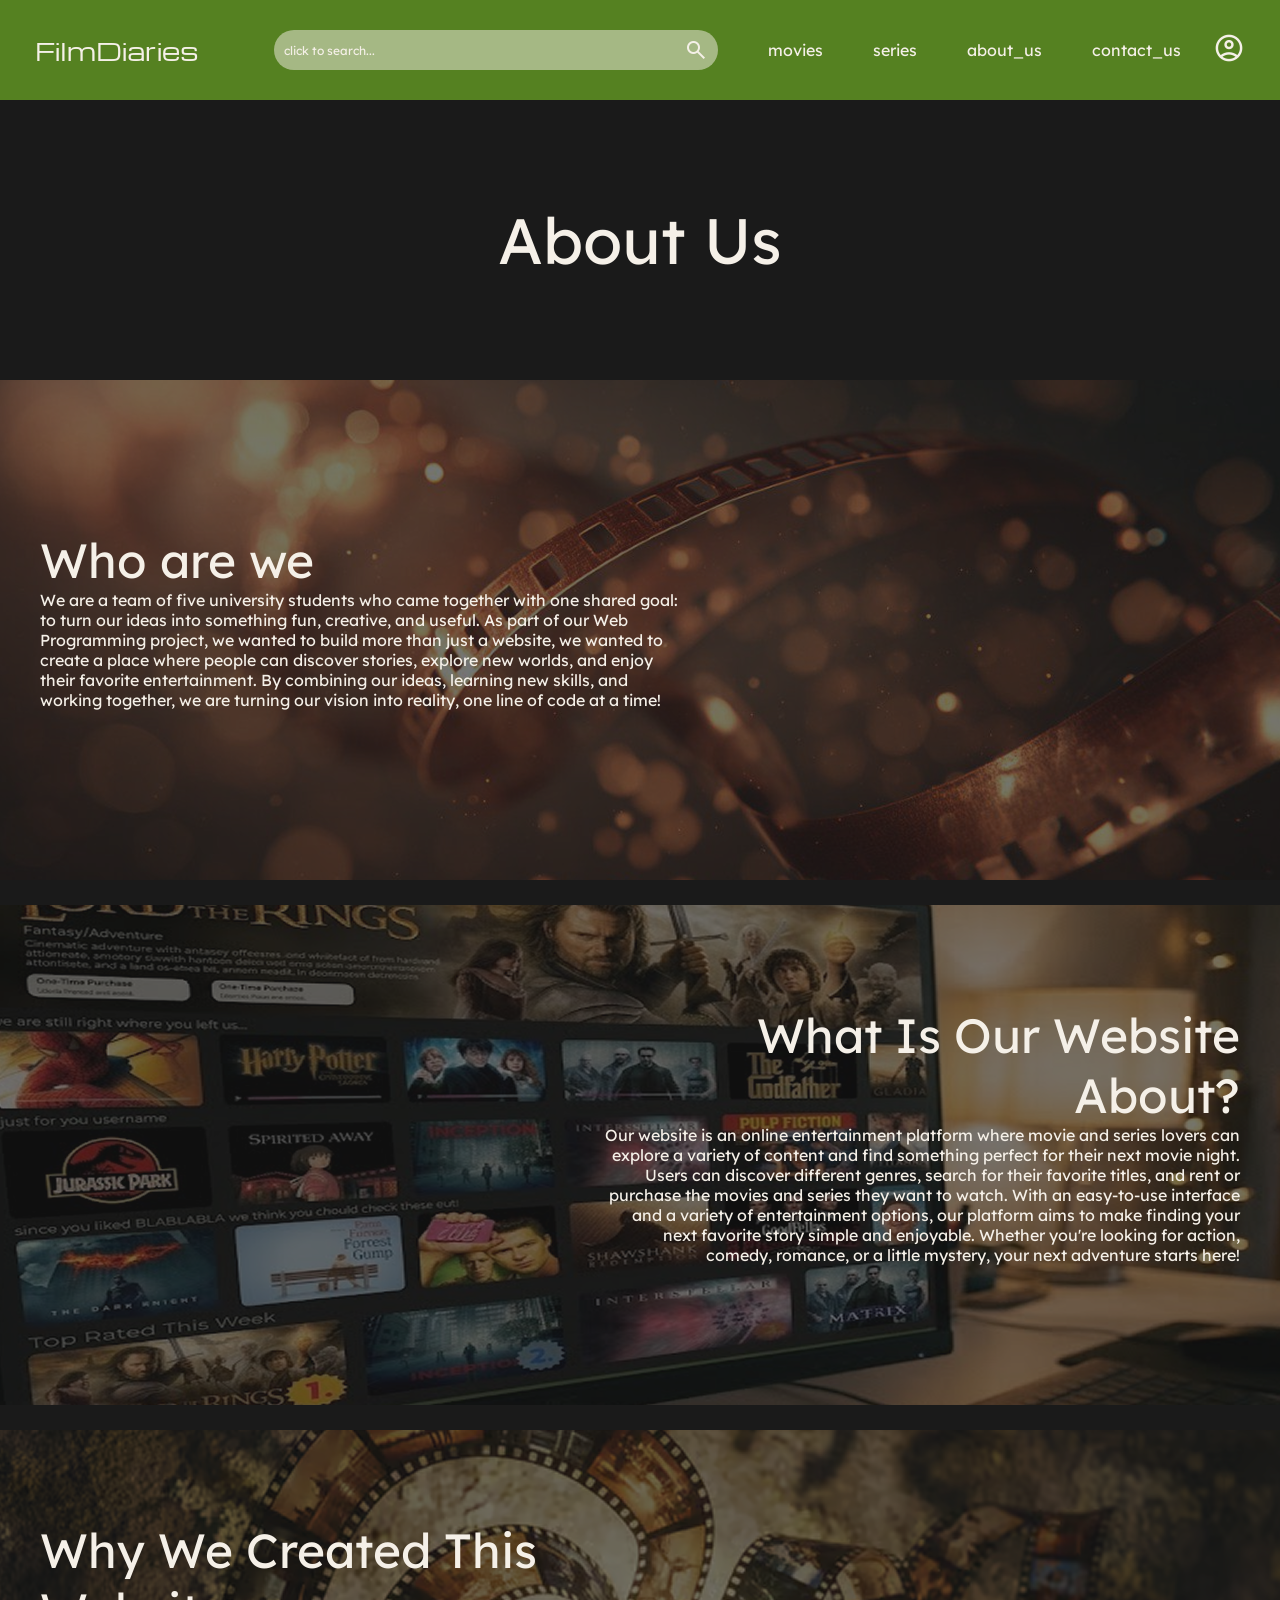
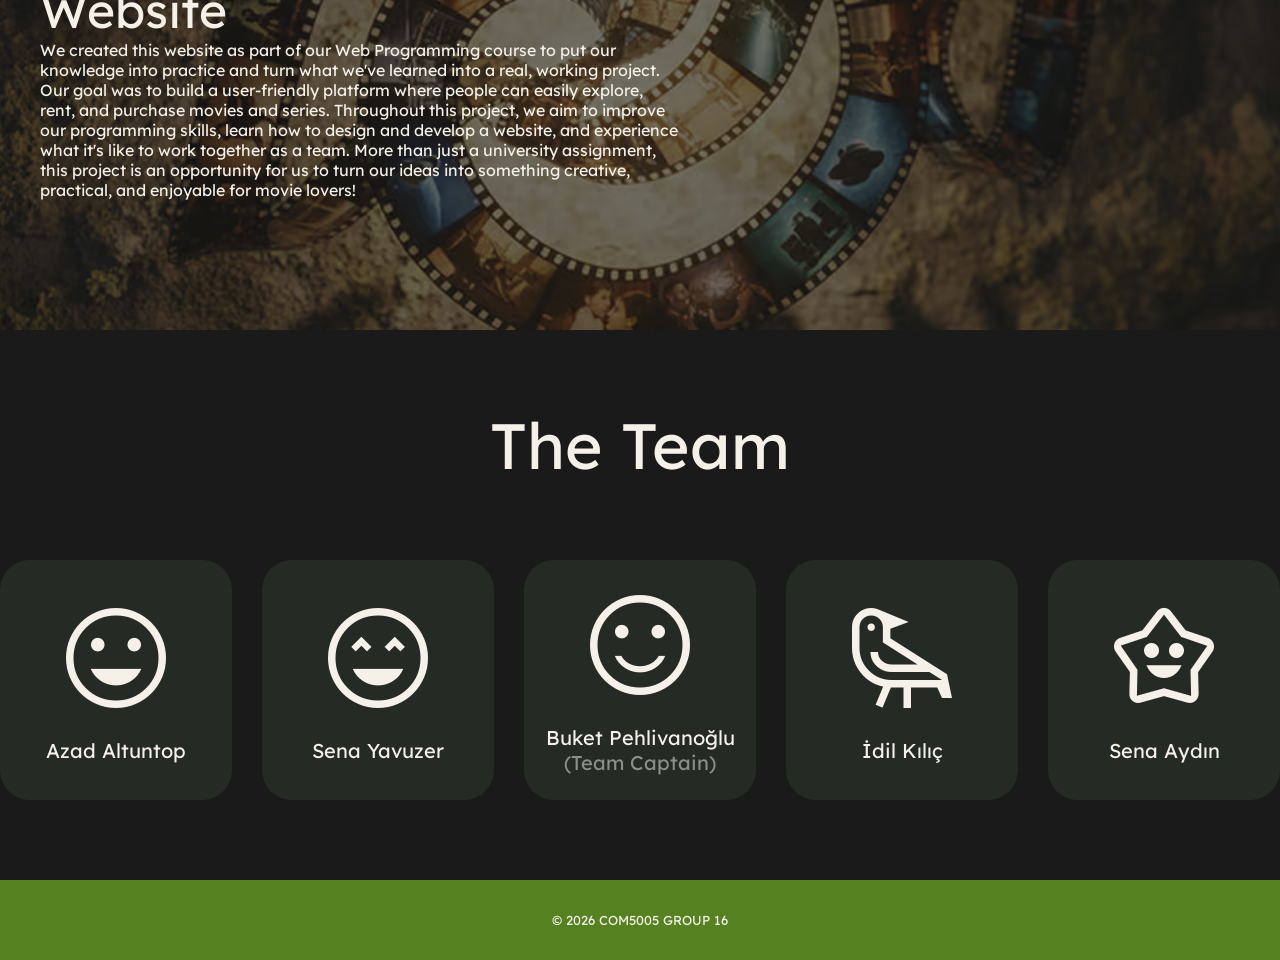
==== about_us.html @ c73cfac7 "the team :idil icon raven yapıldı" ====
<!DOCTYPE html>
<html lang="en">
<head>
    <meta charset="UTF-8">
    <meta name="viewport" content="width=device-width, initial-scale=1.0">
    <title>FilmDiaries</title>
    <link rel="stylesheet" href="https://fonts.googleapis.com/css2?family=Anton&family=Antonio:wght@100..700&family=Instrument+Sans:ital,wght@0,400..700;1,400..700&family=Michroma&display=swap">
    <link rel="stylesheet" href="https://fonts.googleapis.com/css2?family=Anton&family=Antonio:wght@100..700&family=Instrument+Sans:ital,wght@0,400..700;1,400..700&display=swap">
    <link rel="stylesheet" href="https://fonts.googleapis.com/css2?family=Anton&family=Instrument+Sans:ital,wght@0,400..700;1,400..700&display=swap">
    <link rel="stylesheet" href="https://fonts.googleapis.com/css2?family=Lexend:wght@300;400;600;700&display=swap">
    <link rel="stylesheet" href="https://fonts.googleapis.com/css2?family=Material+Symbols+Outlined:opsz,wght,FILL,GRAD@20..48,100..700,0..1,-50..200" />
    <link href="css/style.css" rel="stylesheet" />
    <link href="css/style_about_us.css" rel="stylesheet" />
</head>
<body>
    <!-- nav bar ----------------------------------------------------------------------------------------- -->
    <nav>
        <div class="nav-left">
        <a href="index.html" class="logo">FilmDiaries</a>
        <form>
            <div class="search">
                <input class="search-input" type="search" placeholder="click to search...">
                <span class="search-icon material-symbols-outlined">search</span>
            </div>
        </form>
        </div>
        <div class="nav-right">
        <div class="nav-links">
            <a href="movies.html" class="link-text">movies</a>
            <a href="series.html" class="link-text">series</a>
            <a href="about_us.html" class="link-text">about_us</a>
            <a href="contact_us.html" class="link-text">contact_us</a>
            
        </div>
        <div class="profile">
            <span class="profile-icon material-symbols-outlined">account_circle</span>
        </div>
        </div>
    </nav>
    <!-- about us ----------------------------------------------------------------------------------------- -->
    <section class="about-us">
        <h1 class="anabaslik">About Us</h1>
        <div class="sections">
            <div class="section1">
            <div class="left-side">
                <h1>Who are we</h1>
                <p>We are a team of five university students who came together with one shared goal: 
                to turn our ideas into something fun, creative, and useful. As part of our Web Programming project, 
                we wanted to build more than just a website, we wanted to create a place where people can 
                discover stories, explore new worlds, and enjoy their favorite entertainment. By combining our ideas, 
                learning new skills, and working together, we are turning our vision into reality, one line of code 
                at a time!</p>
            </div>
            </div>
        </div>
        <div class="sections">
            <div class="section2">
            <div class="right-side">
                <h1>What Is Our Website About?</h1>
                <p>Our website is an online entertainment platform where movie and series lovers can explore 
                    a variety of content and find something perfect for their next movie night. Users can 
                    discover different genres, search for their favorite titles, and rent or purchase the 
                    movies and series they want to watch. With an easy-to-use interface and a variety of 
                    entertainment options, our platform aims to make finding your next favorite story simple 
                    and enjoyable. Whether you're looking for action, comedy, romance, or a little mystery, 
                    your next adventure starts here!</p>
            </div>
            </div>
        </div>
        <div class="sections">
            <div class="section3">
            <div class="left-side">
                <h1>Why We Created This Website</h1>
                <p>We created this website as part of our Web Programming course to put our knowledge 
                    into practice and turn what we've learned into a real, working project. Our goal 
                    was to build a user-friendly platform where people can easily explore, rent, and 
                    purchase movies and series. Throughout this project, we aim to improve our programming 
                    skills, learn how to design and develop a website, and experience what it's like to work 
                    together as a team. More than just a university assignment, this project is an 
                    opportunity for us to turn our ideas into something creative, practical, and enjoyable 
                    for movie lovers!</p>
            </div>
            </div>
        </div>
    </section>
    <!-- the team ----------------------------------------------------------------------------------------- -->
    <section class="the-team">
        <h1>The Team</h1>
        <div class="team-cards">
            
            <div class="character">
                <span class="pp material-symbols-outlined">mood</span>
                <p class="name">Azad Altuntop</p>
            </div>
            <div class="character">
                <span class="pp material-symbols-outlined">sentiment_very_satisfied</span>
                <p class="name">Sena Yavuzer</p>
            </div>
            <div class="character">
                <span class="pp material-symbols-outlined">sentiment_satisfied</span>
                <p class="name">Buket Pehlivanoğlu</p>
                <p class="role">(Team Captain)</p>
            </div>
            <div class="character">
                <span class="pp material-symbols-outlined">raven</span>
                <p class="name">İdil Kılıç</p>
            </div>
            <div class="character">
                <a href="https://sena-ayddin.github.io/Portfolio/index.html#projects" class="pp material-symbols-outlined">family_star</a>
                <p class="name">Sena Aydın</p>
            </div>
        </div>
    </section>
</body>
<footer>
    <p>© 2026 COM5005 GROUP 16</p>
</footer>
</html>
---- css/style.css ----
* {
    margin: 0;
    padding: 0;
    box-sizing: border-box;
}
/* sayfanın genel stili */
body {
    font-family: "Lexend", sans-serif;
    color: #F5F0E8;
    background-color: #1A1A1A;
    width: 100%;
    overflow-x: hidden;
}

/* nav bar ------------------------------------------------------------------------------ */

nav {
    display: flex;
    justify-content: space-between;
    align-items: center;
    background-color: #558121;
    position: sticky; /* sayfa kaydırılınca nav üstte kalmaya devam etsin */
    top: 0;
    z-index: 100; /* diğer elemanların üstünde dursun diye en üst katman */
    height: 100px;
    padding: 25px;
    box-sizing: border-box;
    width: 100%;
    border: none;
}
.nav-left {
    display: flex;
    align-items: center;
    gap: 65px; 
}
.nav-right {
    align-items: center;
    gap: 35px;
    display: flex;
}

nav .logo {
    font-family: "Michroma", sans-serif;
    color: #F5F0E8;
    font-size: 24px;
    white-space: nowrap;
    padding: 10px;
    text-decoration: none;
}
nav .logo:hover{
    color: #812154;
}
nav .search{
    width:max-content;
    display: flex;
    padding: 10px;
    border-radius: 28px;
    background-color: rgba(245, 240, 232,0.5);
    height: 40px;
    align-items: center;
    box-sizing: border-box;
}

nav .search-input{
    font-size: 12px;
    font-family:'Lexend', sans-serif;
    border:none;
    background: transparent;
    width: 400px;
}

nav .search-input::placeholder,
nav .search-icon{
    color: #F5F0E8;
}

/*nav linkleri */

.nav-links{
    display: flex;
    margin-right: 30px;
    width: 400px;
    margin: auto;   
    gap: 50px;
}

nav .link {
    font: size 20px;
    font-family:'Lexend', sans-serif;
    border:none;
    background: transparent;
    width: 400px;
    display: flex;
    margin: auto;
}

nav .link-text {
    text-decoration: none;
    color: #F5F0E8;
    font: size 20px;
    font-family:'Lexend', sans-serif;
    border:none;
    background: transparent;
    width: 400px;
    display: flex;
    gap: 32px;
    margin: auto;
}

nav .link-text:hover {
    color: #812154;
}
nav .profile{
    border:none;
    background: transparent;
    padding: 10px;
    margin: auto;
}
nav .profile-icon.material-symbols-outlined{
    border:none;
    background: transparent;
    font-size: 32px;
    margin: auto;
}
nav .profile:hover{
    color: #812154;
}

/* reklam ------------------------------------------------------------------------------ */

.reklam{
    background-image: url('../images/reklam.jpg');
    background-size: cover;
    background-position: center;
    background-repeat: no-repeat;
    height: 500px;
    display: flex;
    flex-direction: column;  
    justify-content: center;
}
.reklam-movie h1{
    font-size: 80px;
    font-family: "Anton",sans-serif;
    text-align: center;
    font-weight: normal;
    line-height: 80px;
    margin-top: 5px;
}
.reklam-movie h6{
    font-family: "Antonio",sans-serif;
    font-size: 20px;
    text-align: center;
    font-weight: normal;
    margin-top: 40px;

}
.movie-info p{
    font-family: "Antonio",sans-serif;
    font-size: 20px;
}
.reklam-movie{
    mix-blend-mode: difference;
    color: #ffffff;
    width: 500px;
    margin-left: 90px;
}
.movie-info{
    display: flex;
    justify-content: space-between;
    font-family: "Anton", sans-serif;
}
.reklam-purchase-options{
    margin-top: 25px;
    display: flex;
    gap: 20px   ;
    justify-content: left;
    margin-left: 90px;
}
.reklam-one-time{
    background-color: #D9D9D9;
    border-radius: 20px;
    height:80px ; 
    width:232px ; 
    display: flex;
    flex-direction: column;
    text-align: left;
    justify-content: space-evenly;  
}
.reklam-join{
    background-color: #D9D9D9;
    border-radius: 20px;
    height:80px ; 
    width:232px ; 
    display: flex;
    flex-direction: column;
    text-align: left;
    justify-content: space-evenly;  
}
.reklam-purchase-options h6{
    font-family: "Lexend",sans-serif;
    font-size: 15px;
    color: #1A1A1A;
    margin-left: 10px;

}
.reklam-purchase-options h7{
    font-family: "Lexend",sans-serif;
    font-size: 12px;
    color: #1A1A1A;
    margin-left: 10px;

}
.reklam-purchase-options p{
    font-family: "Lexend",sans-serif;
    font-size: 10px;
    color: #1A1A1A;
    opacity: 50%;
    margin-left: 10px;

}




/* main ------------------------------------------------------------------------------ */

main{
    height: 1520px;
}
main p{
    font-size: 20px;
    font-weight: lighter;
    margin-top: 50px;
    margin-left: 40px;
    margin-right: 40px;


}
.wrapper{
    margin-left: 40px;
    margin-right: 40px;
    display: flex;
    overflow-x: auto;
    margin-top: 17px;
    gap: 33px;
}
.wrapper::-webkit-scrollbar{
    width: 0px;
    height: 0px;
}
.wrapper-item{
    line-height: 0px;
    width: auto !important;
}
.item1-img{
    width: 280px;
    height: 220px;
    object-fit: cover;
    border-radius: 15px;
}
.item2-img{
    width: 220px;
    height: 280px;
    object-fit: cover;
    border-radius: 15px;

}
main h6{
    font-size: 30px;
    font-weight: lighter;
    margin-top: 50px;
    margin-left: 40px;
    margin-right: 40px;

}
.item3-img{
    width: 400px;
    height: 314px;
    object-fit: cover;
    border-radius: 15px;

}
/* footer ------------------------------------------------------------------------------ */

footer{
    background-color: #558121;
    height: 80px;
    display: flex;
    flex-direction: column;
    justify-content: center;
}
footer p{
    text-align: center;
    font-size: 13px;
}
---- css/style_about_us.css ----
/* about us ------------------------------------------------------------------------------ */

h1.anabaslik{
    text-align: center;
    font-size: 64px;
    font-weight: normal;
    height: 280px;
    padding-top: 100px;
}
.sections{
    width: 100%;
    color: inherit;
    height: 500px;
    margin-bottom: 25px;
}
.section1{
    background-image: url('../images/bg1.png');
    background-size: cover;
    background-position: center;
    background-repeat: no-repeat;
    height: 500px;
    display: flex;
    flex-direction: column;  
    justify-content: center;
    padding-bottom: 20px;
}
.section2{
    background-image: url('../images/bg2.png');
    background-size: cover;
    background-position: center;
    background-repeat: no-repeat;
    height: 500px;
    display: flex;
    flex-direction: column;  
    justify-content: center;
    padding-bottom: 40px;
}
.section3{
    background-image: url('../images/bg3.png');
    background-size: cover;
    background-position: center;
    background-repeat: no-repeat;
    height: 500px;
    display: flex;
    flex-direction: column;  
    justify-content: center;
    padding-bottom: 40px;
}
.left-side{
    width: 50%;
    text-align: left;
    margin-right: auto;
    margin-left: 40px;
}
.left-side h1{
    font-weight: normal;
    text-align: left;
    font-size: 48px;
}
.right-side{
    width: 50%;
    text-align: right;
    margin-left: auto;
    margin-right: 40px;

}
.right-side h1{
    font-weight: normal;
    text-align: right;
    font-size: 48px;

}
/* the team ------------------------------------------------------------------------------ */
.the-team h1{
    text-align: center;
    font-size: 64px;
    font-weight: normal;
    margin-top: 75px;
    margin-bottom: 75px;
}
.team-cards{
    display: flex;
    gap: 30px;
    align-items: center;
    justify-content: center;
    margin-bottom: 80px;
}
.character{
    height: 240px;
    width: 240px;
    border-radius: 30px;
    background-color: #252B24;
    display: flex;
    flex-direction: column;
    justify-content: center;
    align-items: center;
}
.pp.material-symbols-outlined{
    font-size: 120px;
    text-decoration: none;
    color: #F5F0E8;
}
.pp.material-symbols-outlined:hover{
    color: #812154;
}
.name{
    font-size: 20px;
    margin-top: 20px;
}
.role{
    font-size: 20px;
    margin-top: 0px;
    opacity: 50%;
}
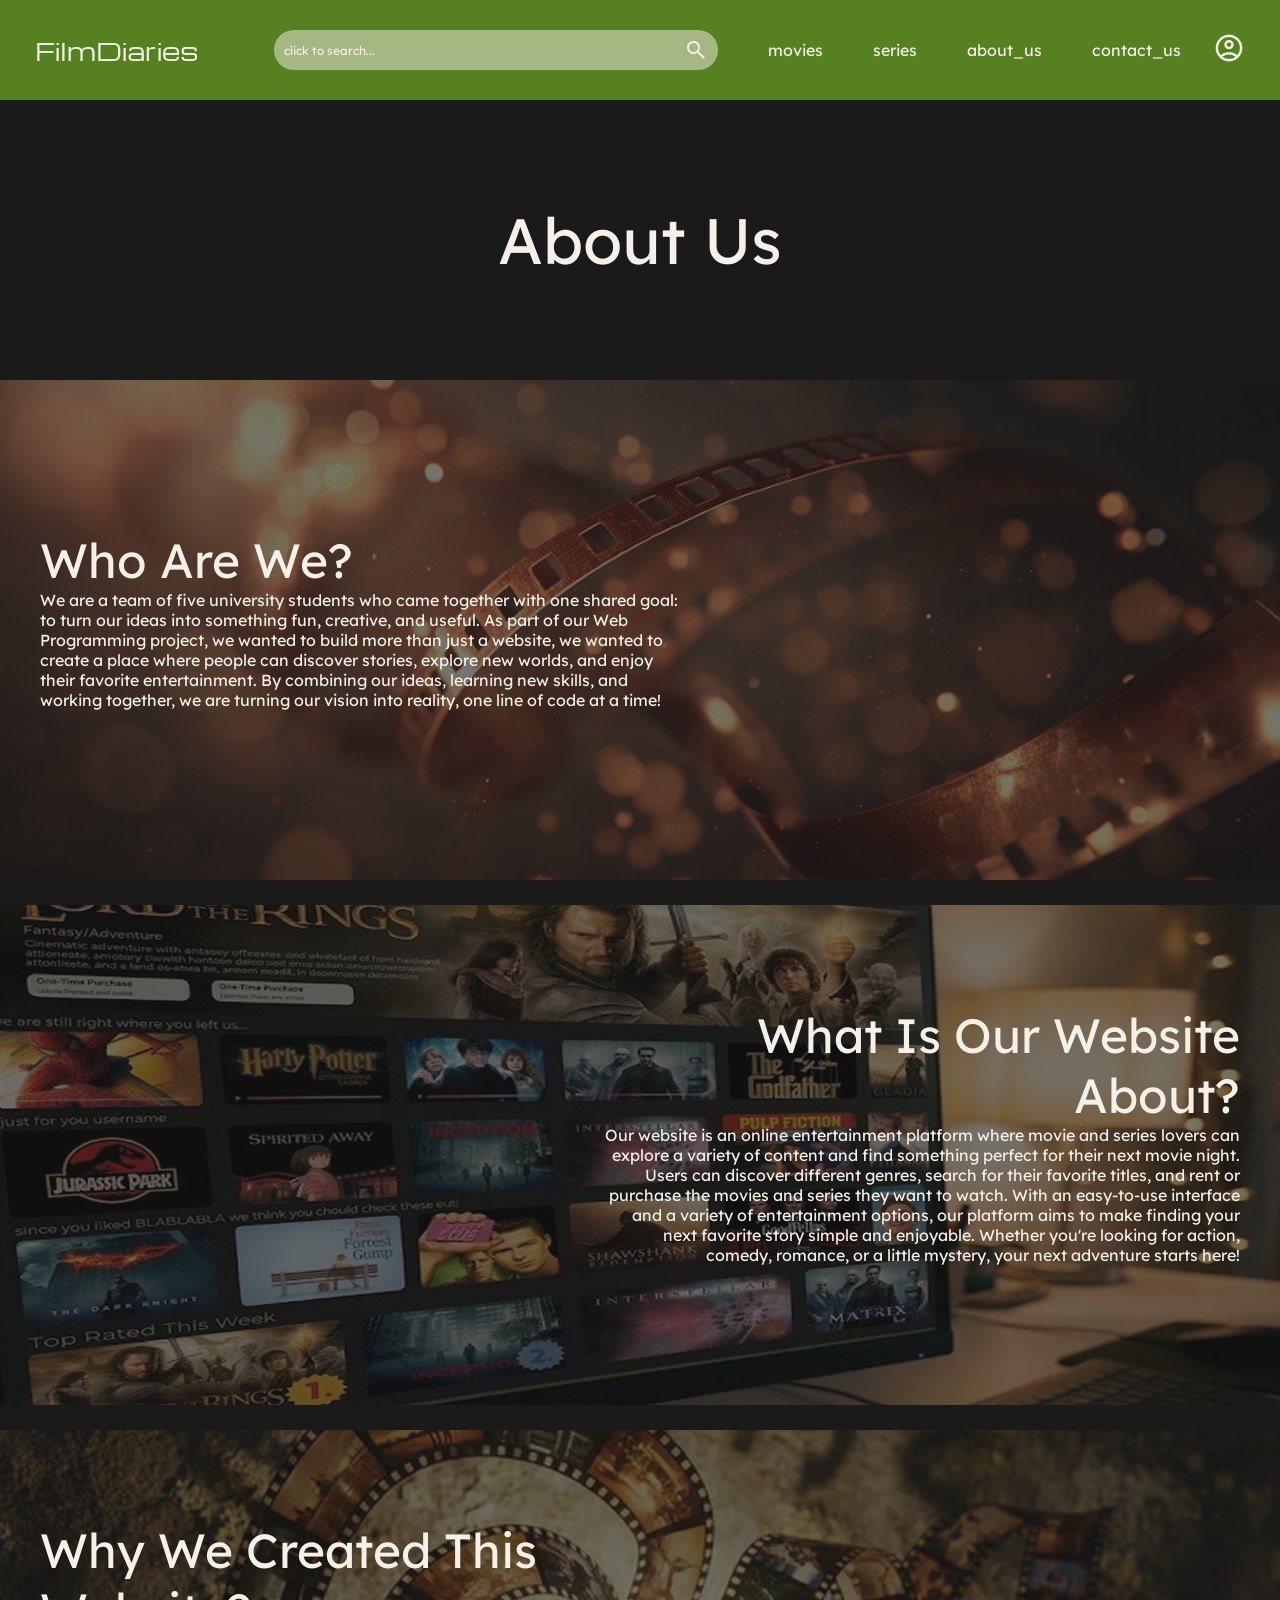
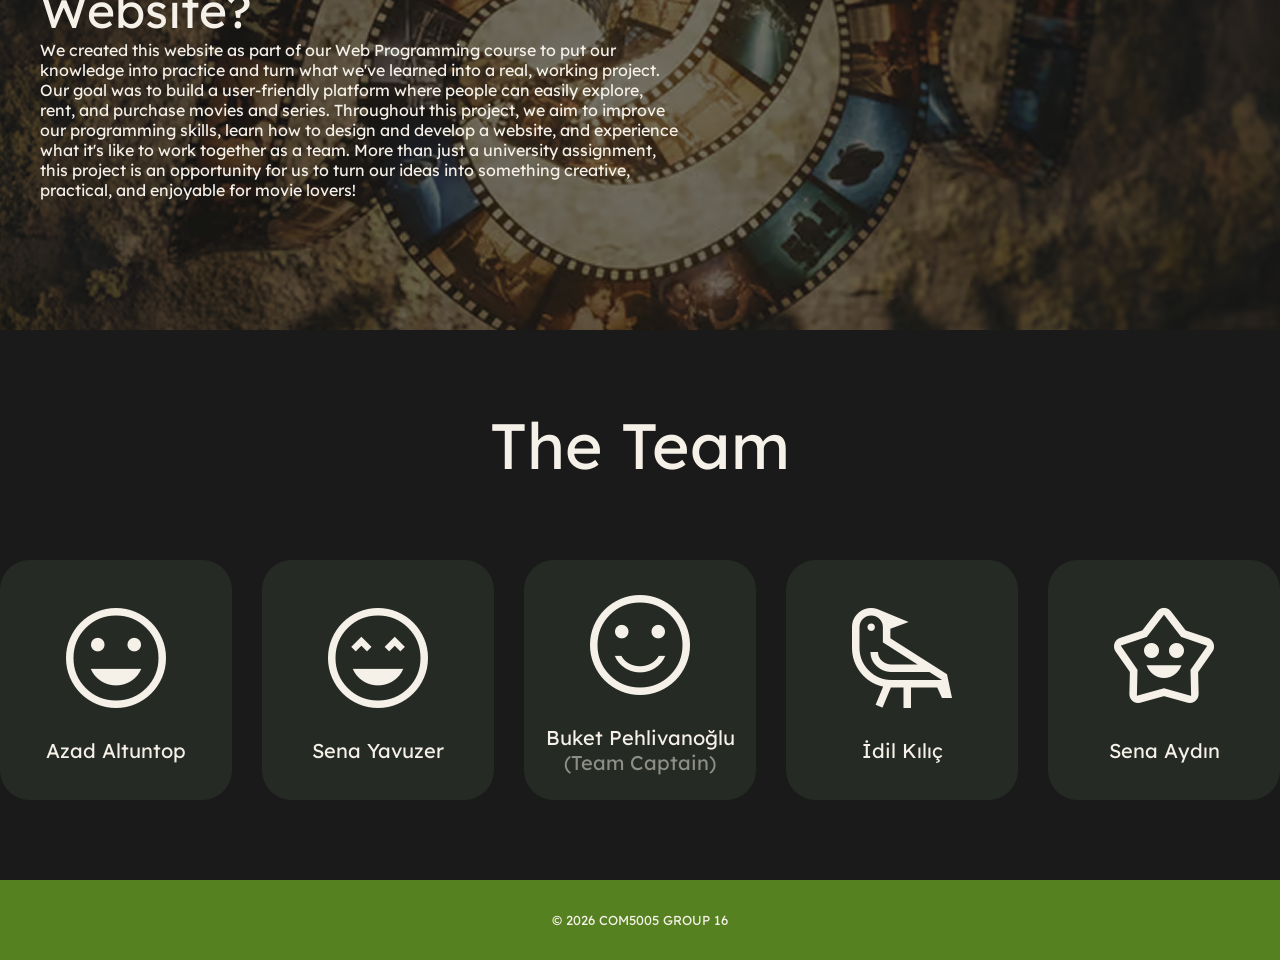
==== commit 3c5b964a: "Merge branch 'main' of https://github.com/sena-ayddin/FilmDiaries" ====
--- a/about_us.html
+++ b/about_us.html
@@ -43,7 +43,7 @@
         <div class="sections">
             <div class="section1">
             <div class="left-side">
-                <h1>Who are we</h1>
+                <h1>Who Are We?</h1>
                 <p>We are a team of five university students who came together with one shared goal: 
                 to turn our ideas into something fun, creative, and useful. As part of our Web Programming project, 
                 we wanted to build more than just a website, we wanted to create a place where people can 
@@ -70,7 +70,7 @@
         <div class="sections">
             <div class="section3">
             <div class="left-side">
-                <h1>Why We Created This Website</h1>
+                <h1>Why We Created This Website?</h1>
                 <p>We created this website as part of our Web Programming course to put our knowledge 
                     into practice and turn what we've learned into a real, working project. Our goal 
                     was to build a user-friendly platform where people can easily explore, rent, and 
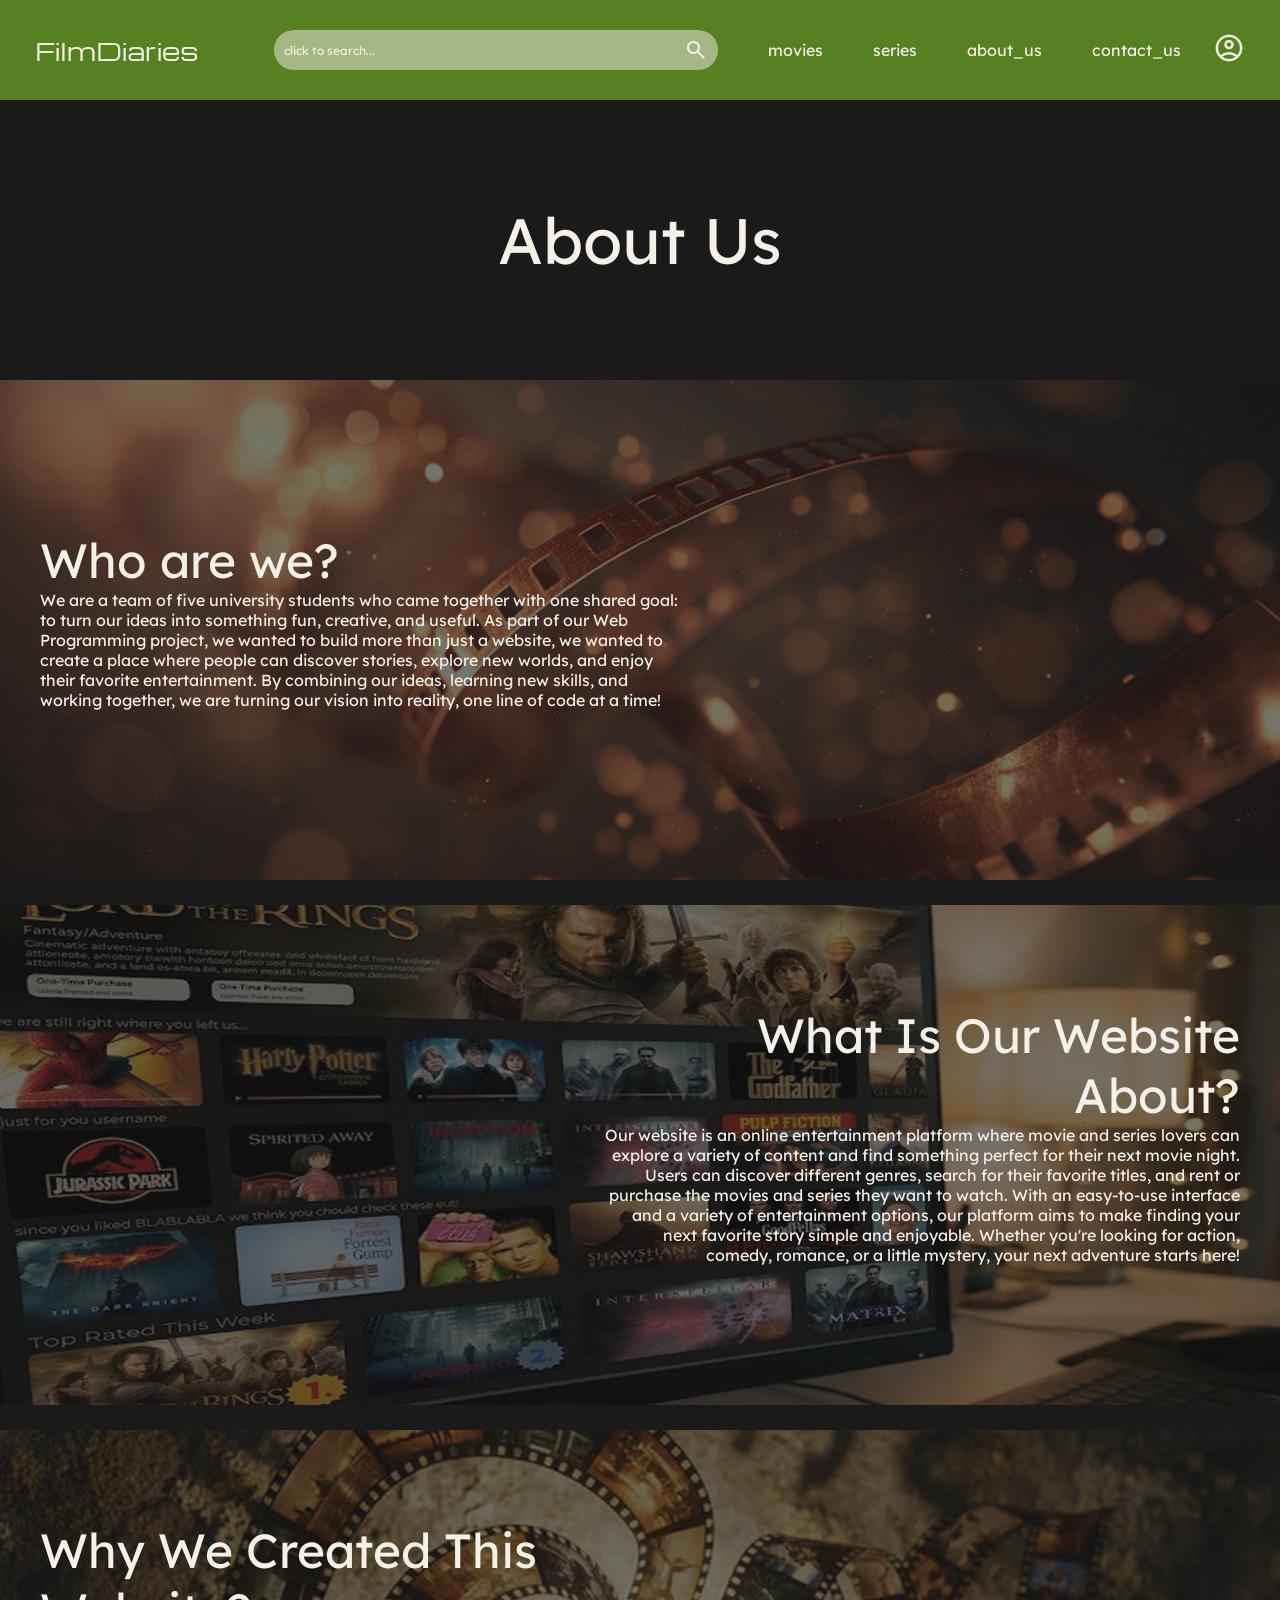
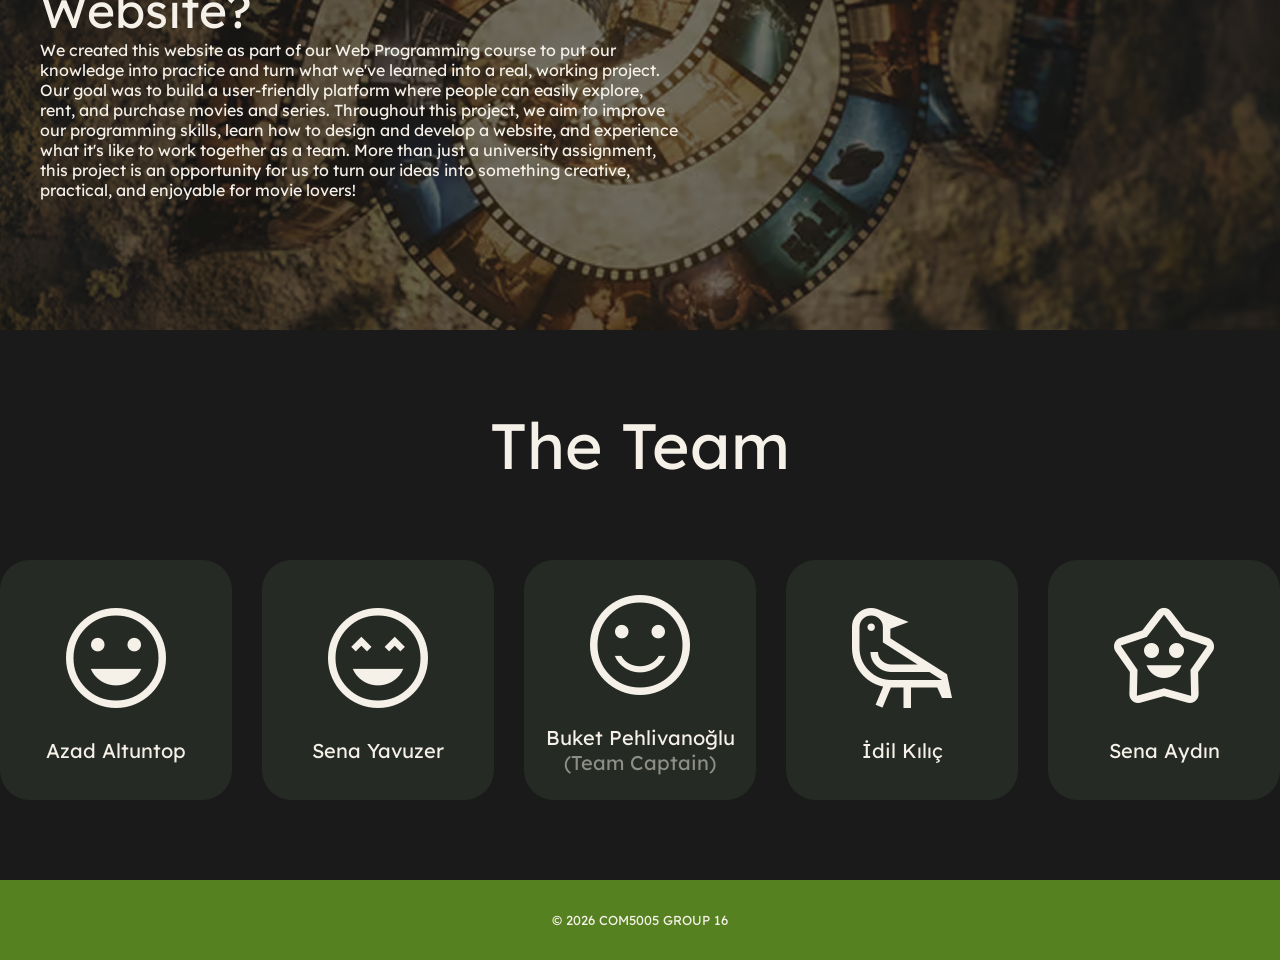
==== commit 664b3ce9: "about_us yazım yanlışları/noktalama işaretleri düzeltmesi" ====
--- a/about_us.html
+++ b/about_us.html
@@ -43,7 +43,7 @@
         <div class="sections">
             <div class="section1">
             <div class="left-side">
-                <h1>Who Are We?</h1>
+                <h1>Who are we?</h1>
                 <p>We are a team of five university students who came together with one shared goal: 
                 to turn our ideas into something fun, creative, and useful. As part of our Web Programming project, 
                 we wanted to build more than just a website, we wanted to create a place where people can 
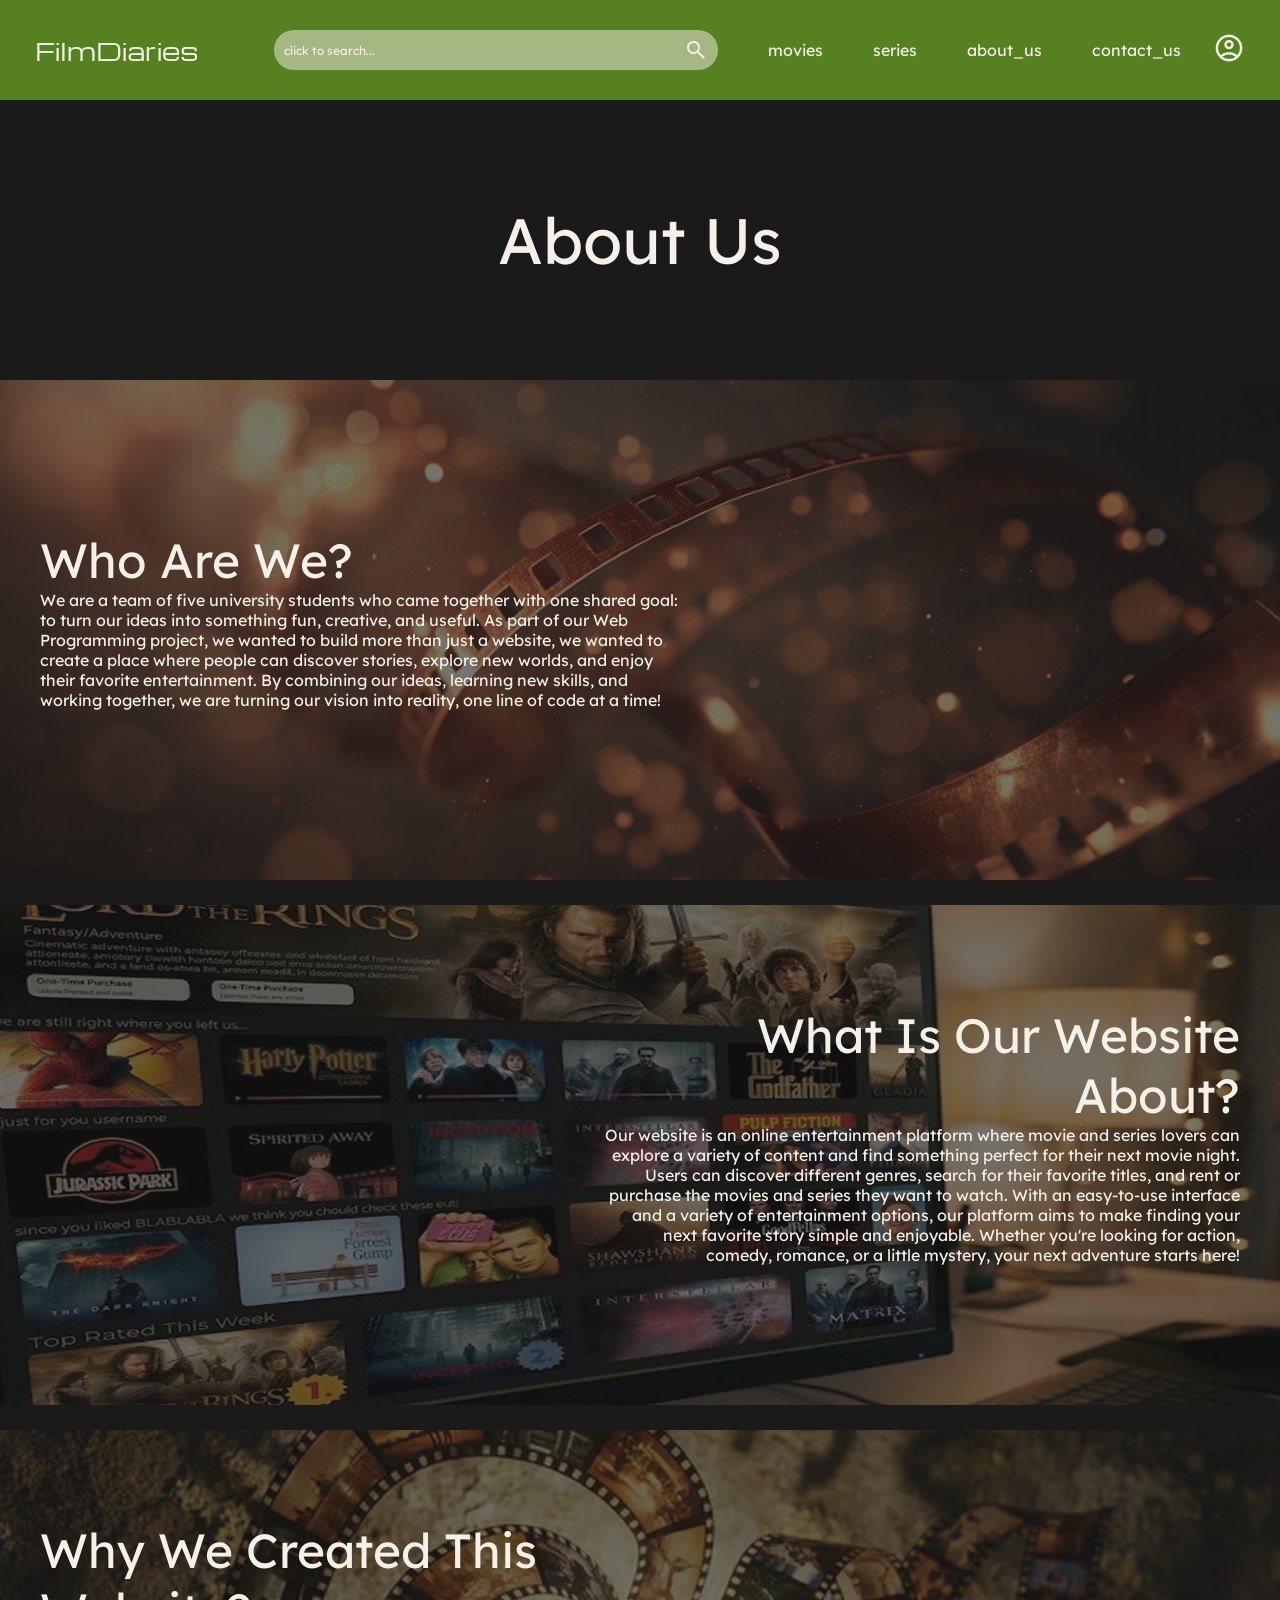
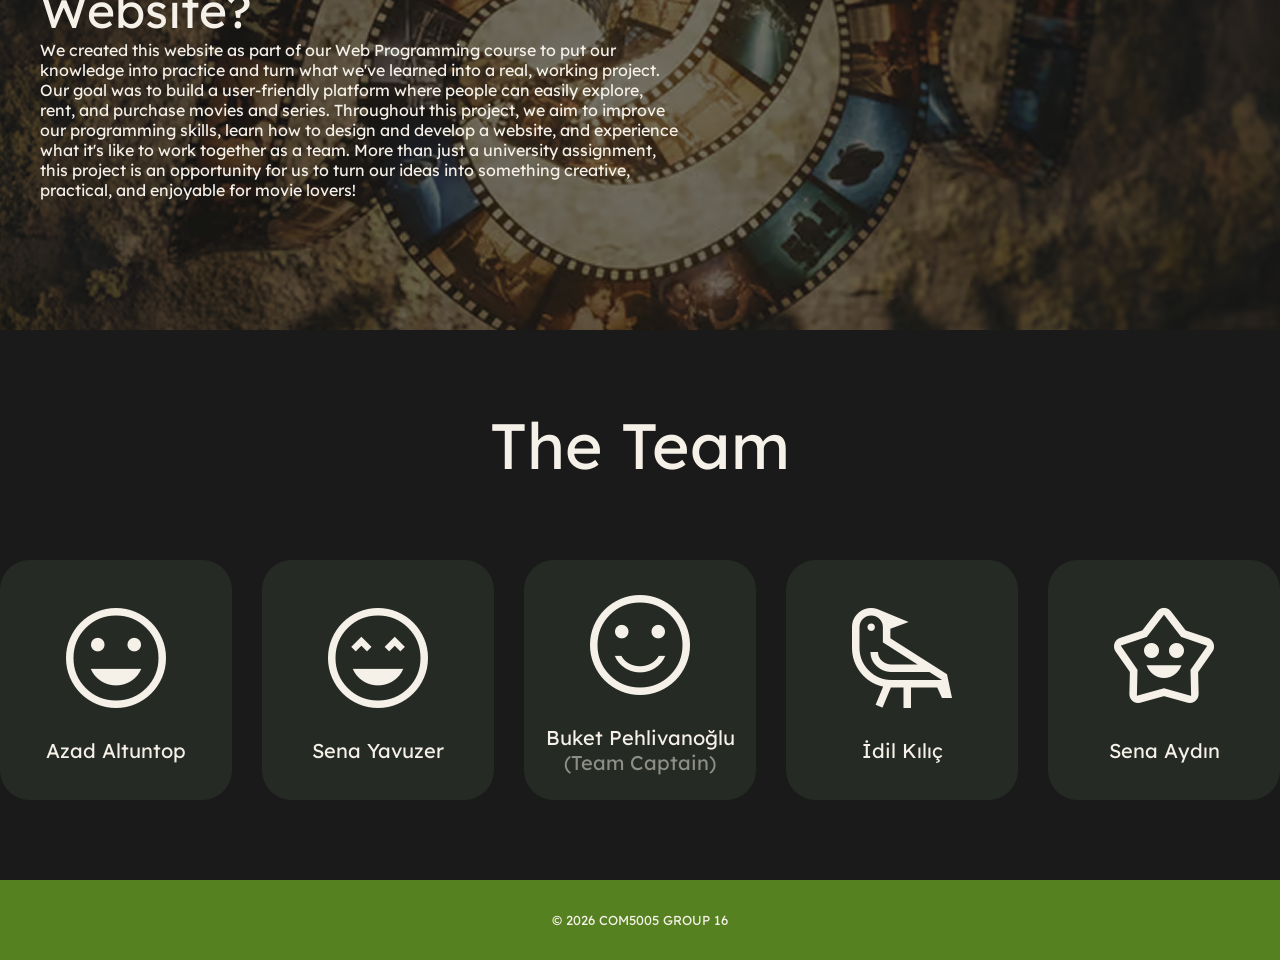
==== commit f77af662: "önceki commit olmadı mı anlamadım aynısından" ====
--- a/about_us.html
+++ b/about_us.html
@@ -43,7 +43,7 @@
         <div class="sections">
             <div class="section1">
             <div class="left-side">
-                <h1>Who are we?</h1>
+                <h1>Who Are We?</h1>
                 <p>We are a team of five university students who came together with one shared goal: 
                 to turn our ideas into something fun, creative, and useful. As part of our Web Programming project, 
                 we wanted to build more than just a website, we wanted to create a place where people can 
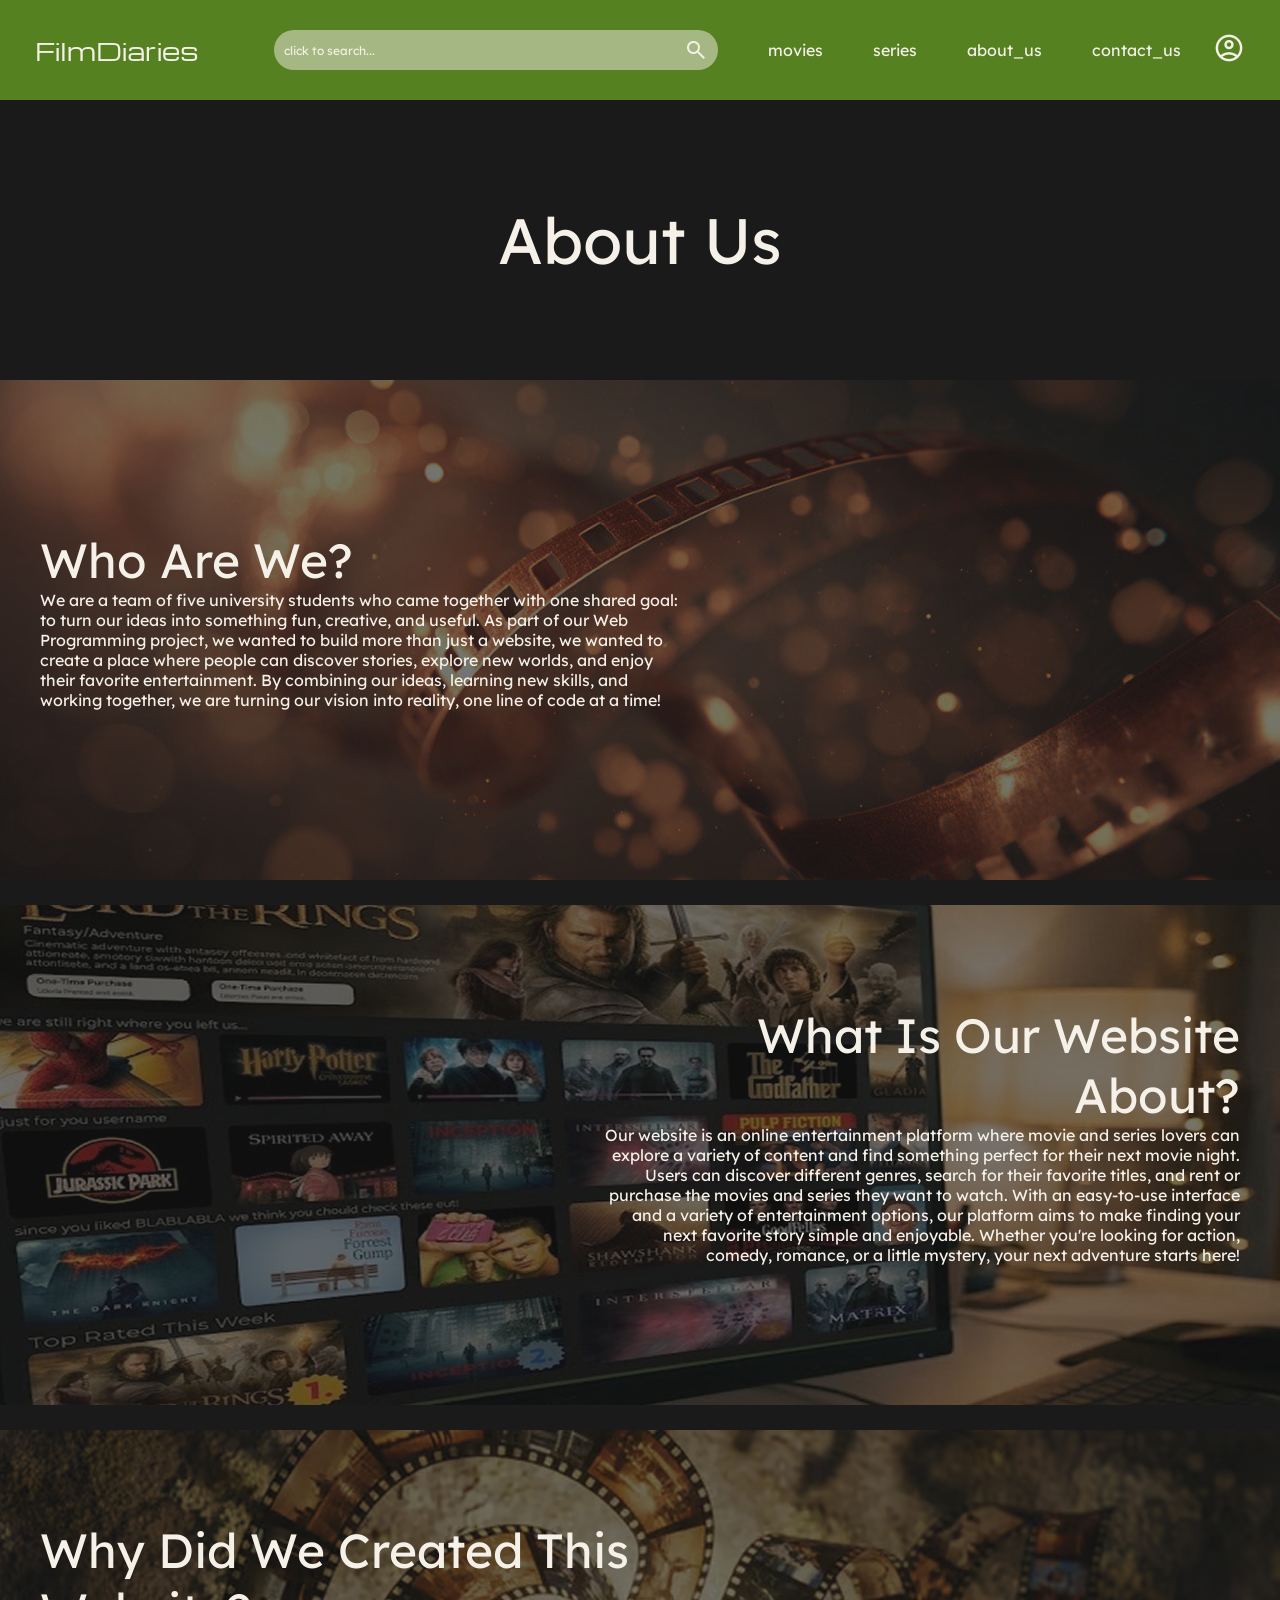
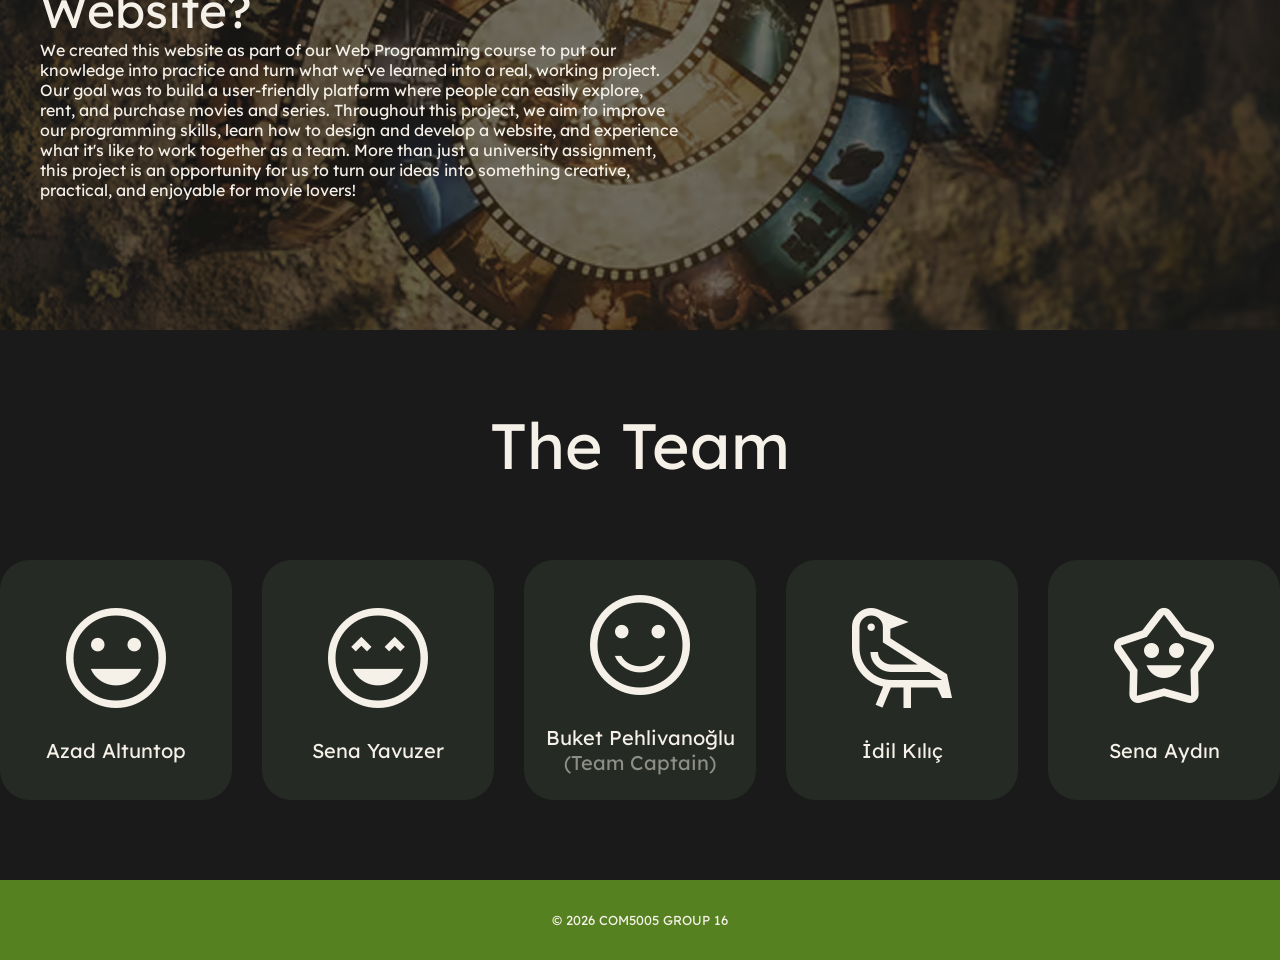
==== commit b1306582: "noktalama/yazım düzenlemesi" ====
--- a/about_us.html
+++ b/about_us.html
@@ -70,7 +70,7 @@
         <div class="sections">
             <div class="section3">
             <div class="left-side">
-                <h1>Why We Created This Website?</h1>
+                <h1>Why Did We Created This Website?</h1>
                 <p>We created this website as part of our Web Programming course to put our knowledge 
                     into practice and turn what we've learned into a real, working project. Our goal 
                     was to build a user-friendly platform where people can easily explore, rent, and 
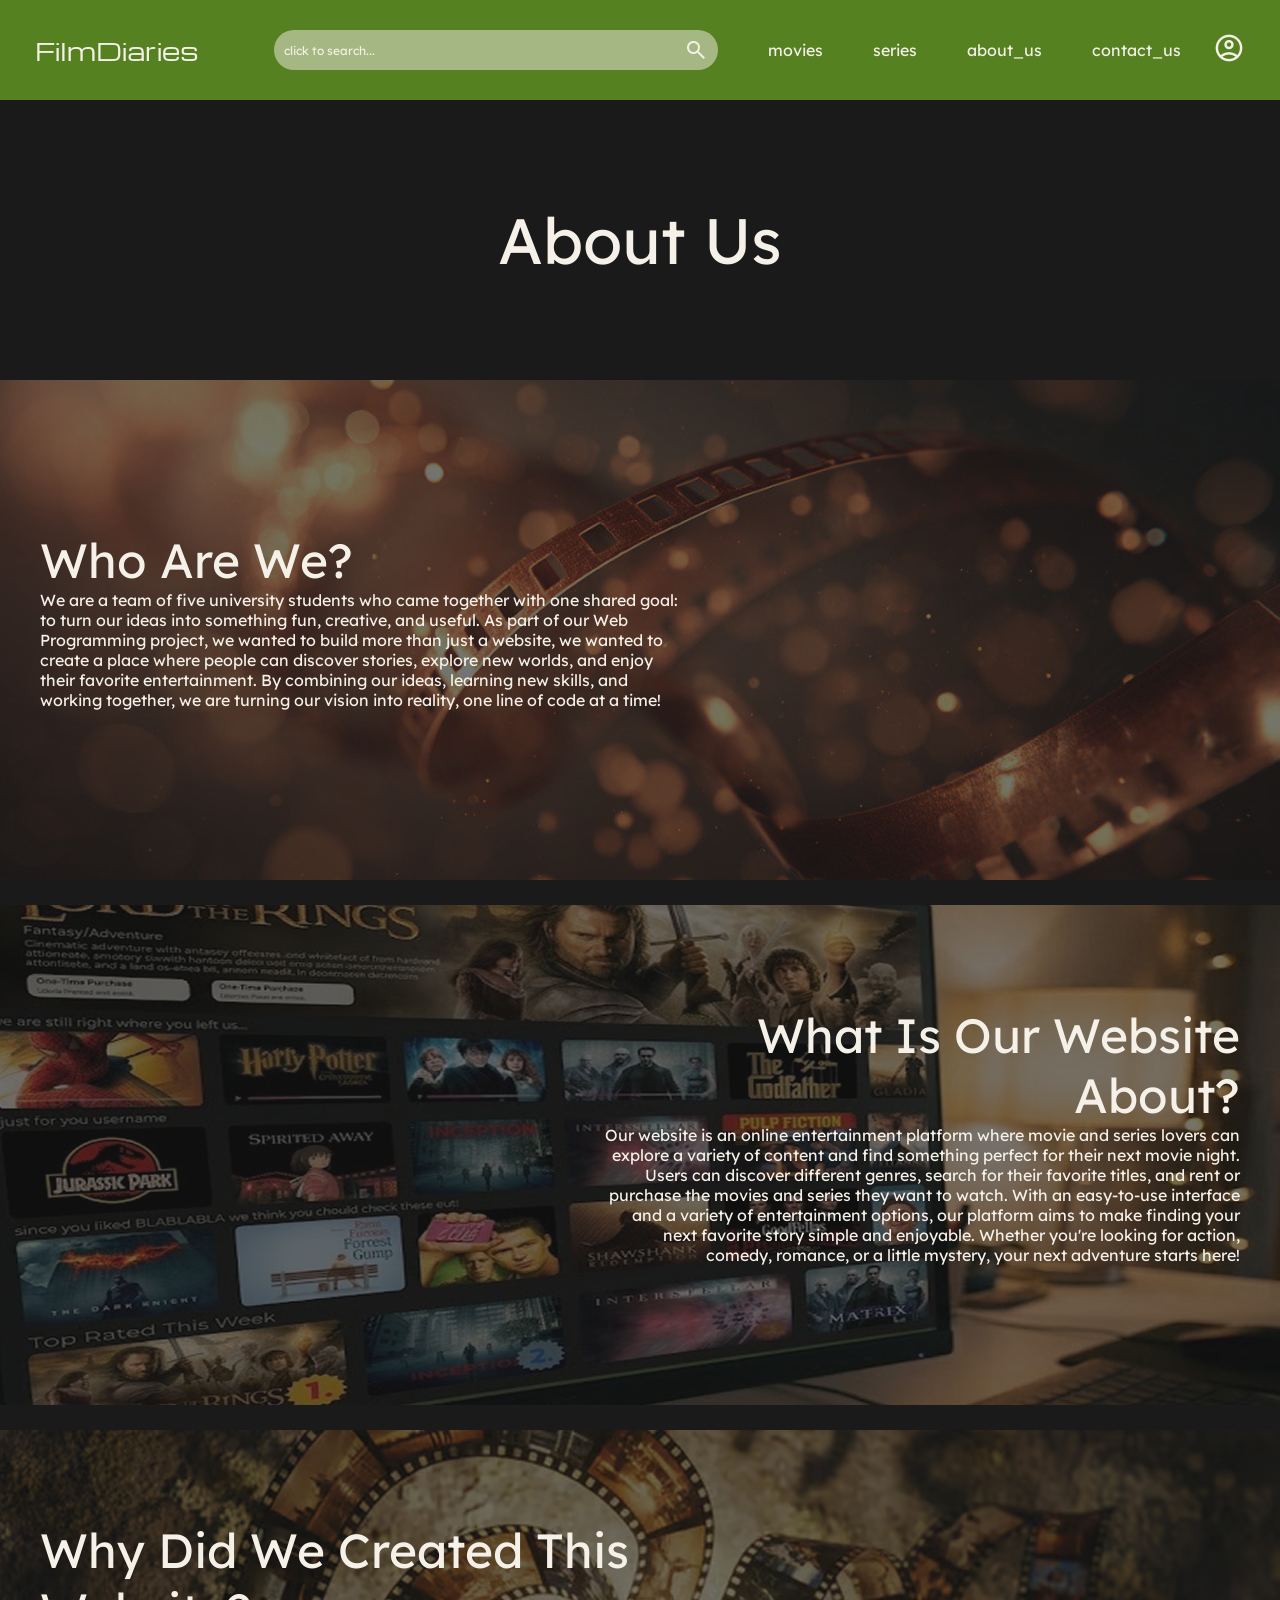
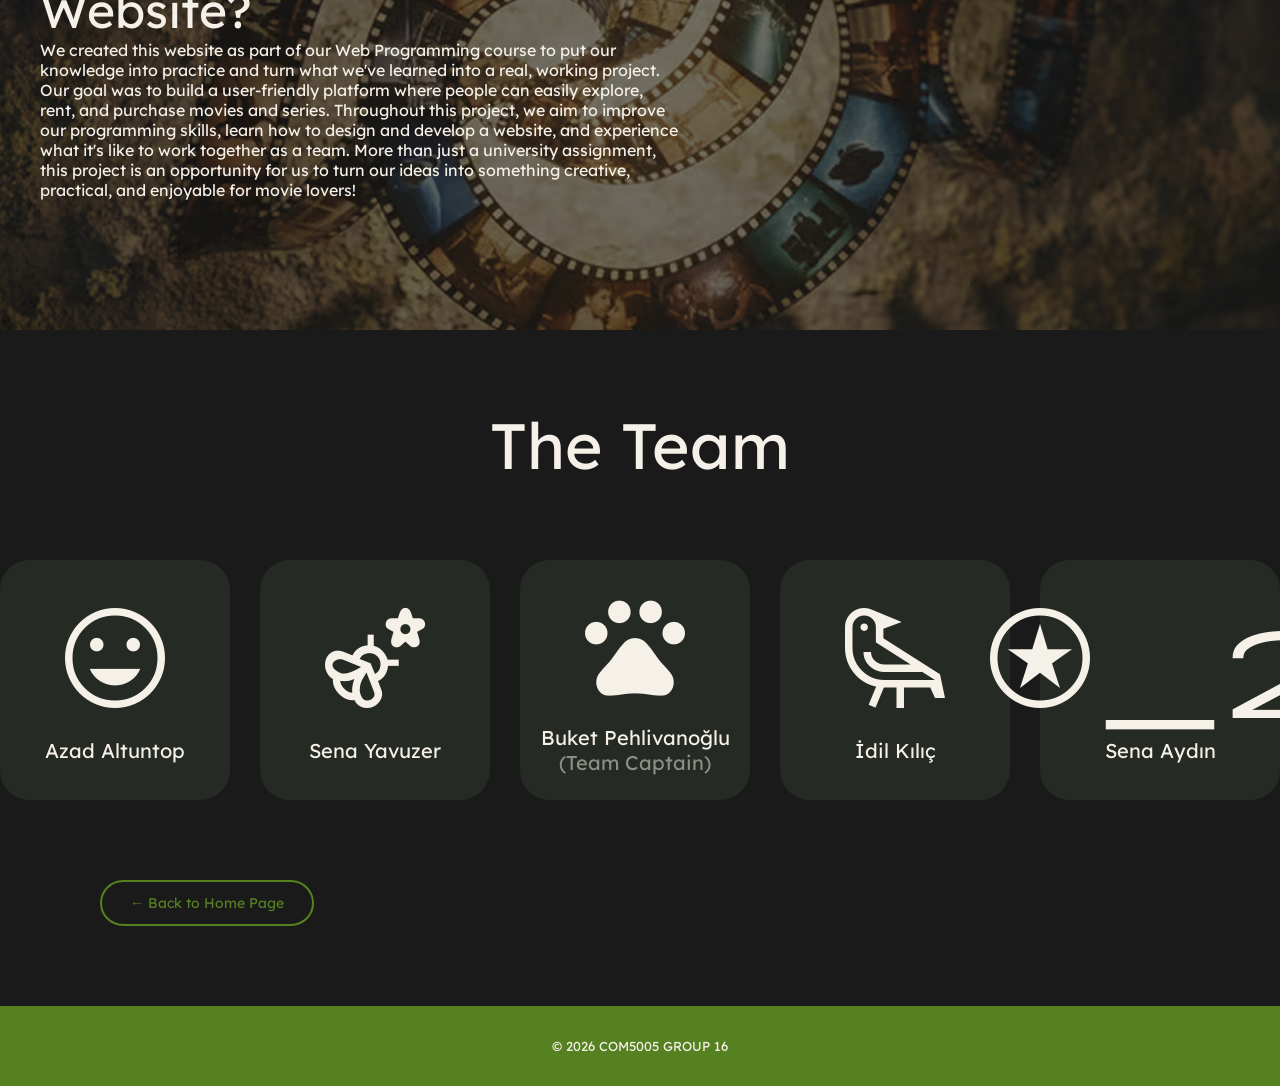
==== commit 5b97e426: "sayfa ismi, back to home butonu, profil linkleri" ====
--- a/about_us.html
+++ b/about_us.html
@@ -16,25 +16,37 @@
     <!-- nav bar ----------------------------------------------------------------------------------------- -->
     <nav>
         <div class="nav-left">
-        <a href="index.html" class="logo">FilmDiaries</a>
-        <form>
-            <div class="search">
-                <input class="search-input" type="search" placeholder="click to search...">
-                <span class="search-icon material-symbols-outlined">search</span>
-            </div>
-        </form>
+            <a href="index.html" class="logo">FilmDiaries</a>
+            <form>
+                <div class="search">
+                    <input class="search-input" type="search" placeholder="click to search...">
+                    <span class="search-icon material-symbols-outlined">search</span>
+                </div>
+            </form>
         </div>
         <div class="nav-right">
-        <div class="nav-links">
-            <a href="movies.html" class="link-text">movies</a>
-            <a href="series.html" class="link-text">series</a>
-            <a href="about_us.html" class="link-text">about_us</a>
-            <a href="contact_us.html" class="link-text">contact_us</a>
-            
-        </div>
-        <div class="profile">
-            <span class="profile-icon material-symbols-outlined">account_circle</span>
-        </div>
+            <div class="nav-links">
+                <a href="movies.html" class="link-text">movies</a>
+                <a href="series.html" class="link-text">series</a>
+                <a href="about_us.html" class="link-text">about_us</a>
+                <a href="contact_us.html" class="link-text">contact_us</a> 
+            </div>
+            <div class="profile">
+                <span class="profile-icon material-symbols-outlined">account_circle</span>
+                <!-- Açılır Menü (Popup) -->
+                <div class="profile-popup" id="profilePopup">
+                    <div class="popup-header">
+                        <span class="popup-title">My Profile</span>
+                        <span class="header-icon material-symbols-outlined">account_circle</span>
+                    </div>
+                    <div class="popup-divider"></div>
+                    <ul class="popup-menu">
+                        <li><a href="my_list.html">My List</a></li>
+                        <li><a href="history.html">Watch History</a></li>
+                        <li><a href="settings.html">Settings</a></li>
+                    </ul>
+                </div>
+            </div>
         </div>
     </nav>
     <!-- about us ----------------------------------------------------------------------------------------- -->
@@ -93,24 +105,25 @@
                 <p class="name">Azad Altuntop</p>
             </div>
             <div class="character">
-                <span class="pp material-symbols-outlined">sentiment_very_satisfied</span>
+                <a href="www.linkedin.com/in/sena-yavuzer-aa0a2033a" class="pp material-symbols-outlined">emoji_nature</a>
                 <p class="name">Sena Yavuzer</p>
             </div>
             <div class="character">
-                <span class="pp material-symbols-outlined">sentiment_satisfied</span>
+                <a href="www.linkedin.com/in/buket-pehlivanoğlu-2a706532a" class="pp material-symbols-outlined">pets</a>
                 <p class="name">Buket Pehlivanoğlu</p>
                 <p class="role">(Team Captain)</p>
             </div>
             <div class="character">
-                <span class="pp material-symbols-outlined">raven</span>
+                <a href="https://www.linkedin.com/in/idil-kılıç-15a54732a?utm_source=share_via&utm_content=profile&utm_medium=member_android" class="pp material-symbols-outlined">raven</a>
                 <p class="name">İdil Kılıç</p>
             </div>
             <div class="character">
-                <a href="https://sena-ayddin.github.io/Portfolio/index.html#projects" class="pp material-symbols-outlined">family_star</a>
+                <a href="https://sena-ayddin.github.io/Portfolio/index.html#projects" class="pp material-symbols-outlined">stars_2</a>
                 <p class="name">Sena Aydın</p>
             </div>
         </div>
     </section>
+    <a href="index.html" class="back-btn">← Back to Home Page</a>
 </body>
 <footer>
     <p>© 2026 COM5005 GROUP 16</p>
--- a/css/style.css
+++ b/css/style.css
@@ -115,6 +115,8 @@
     background: transparent;
     padding: 10px;
     margin: auto;
+    position: relative;
+    cursor: pointer;
 }
 nav .profile-icon.material-symbols-outlined{
     border:none;
@@ -124,6 +126,71 @@
 }
 nav .profile:hover{
     color: #812154;
+}
+
+.profile-popup {
+    display: none;
+    position: absolute;
+    top: -5px;
+    right: 0;
+    width: 210px;
+    background-color: #262c26;
+    border-radius: 18px;
+    padding: 16px 20px;
+    box-shadow: 0 10px 25px rgba(0, 0, 0, 0.45);
+    z-index: 1000;
+    color: #ffffff;
+    cursor: default;
+}
+
+.profile-popup.active {
+    display: block;
+}
+
+.popup-header {
+    display: flex;
+    align-items: center;
+    justify-content: flex-end;
+    gap: 10px;
+}
+
+.popup-title {
+    font-size: 14px;
+    font-weight: 500;
+}
+
+.header-icon {
+    font-size: 28px !important;
+    color: #889388;
+}
+
+.popup-divider {
+    height: 1px;
+    background-color: rgba(255, 255, 255, 0.2);
+    margin: 12px 0 10px 0;
+}
+
+.popup-menu {
+    list-style-type: disc;
+    margin: 0;
+    padding-left: 20px;
+    text-align: left;
+}
+
+.popup-menu li {
+    margin: 8px 0;
+    color: #e6e6e6;
+}
+
+.popup-menu a {
+    color: #f0f0f0;
+    text-decoration: none;
+    font-size: 14px;
+}
+
+.popup-menu a:hover {
+    color: #812154;
+    text-decoration: underline;
 }
 
 /* reklam ------------------------------------------------------------------------------ */
@@ -292,4 +359,26 @@
 footer p{
     text-align: center;
     font-size: 13px;
+}
+
+/* back button ------------------------------------------------------------------------------ */
+
+.back-btn {
+    display: inline-block;
+    margin-left: 100px;
+    margin-bottom: 80px;
+    border: 2px solid #558121;
+    color: #558121;
+    padding: 12px 28px;
+    border-radius: 50px;
+    text-decoration: none;
+    font-size: 14px;
+    transition: all 0.3s;
+}
+
+
+/* çerçeveli butona hover */
+.back-btn:hover {
+    background: #558121;
+    color: #ffffff;
 }
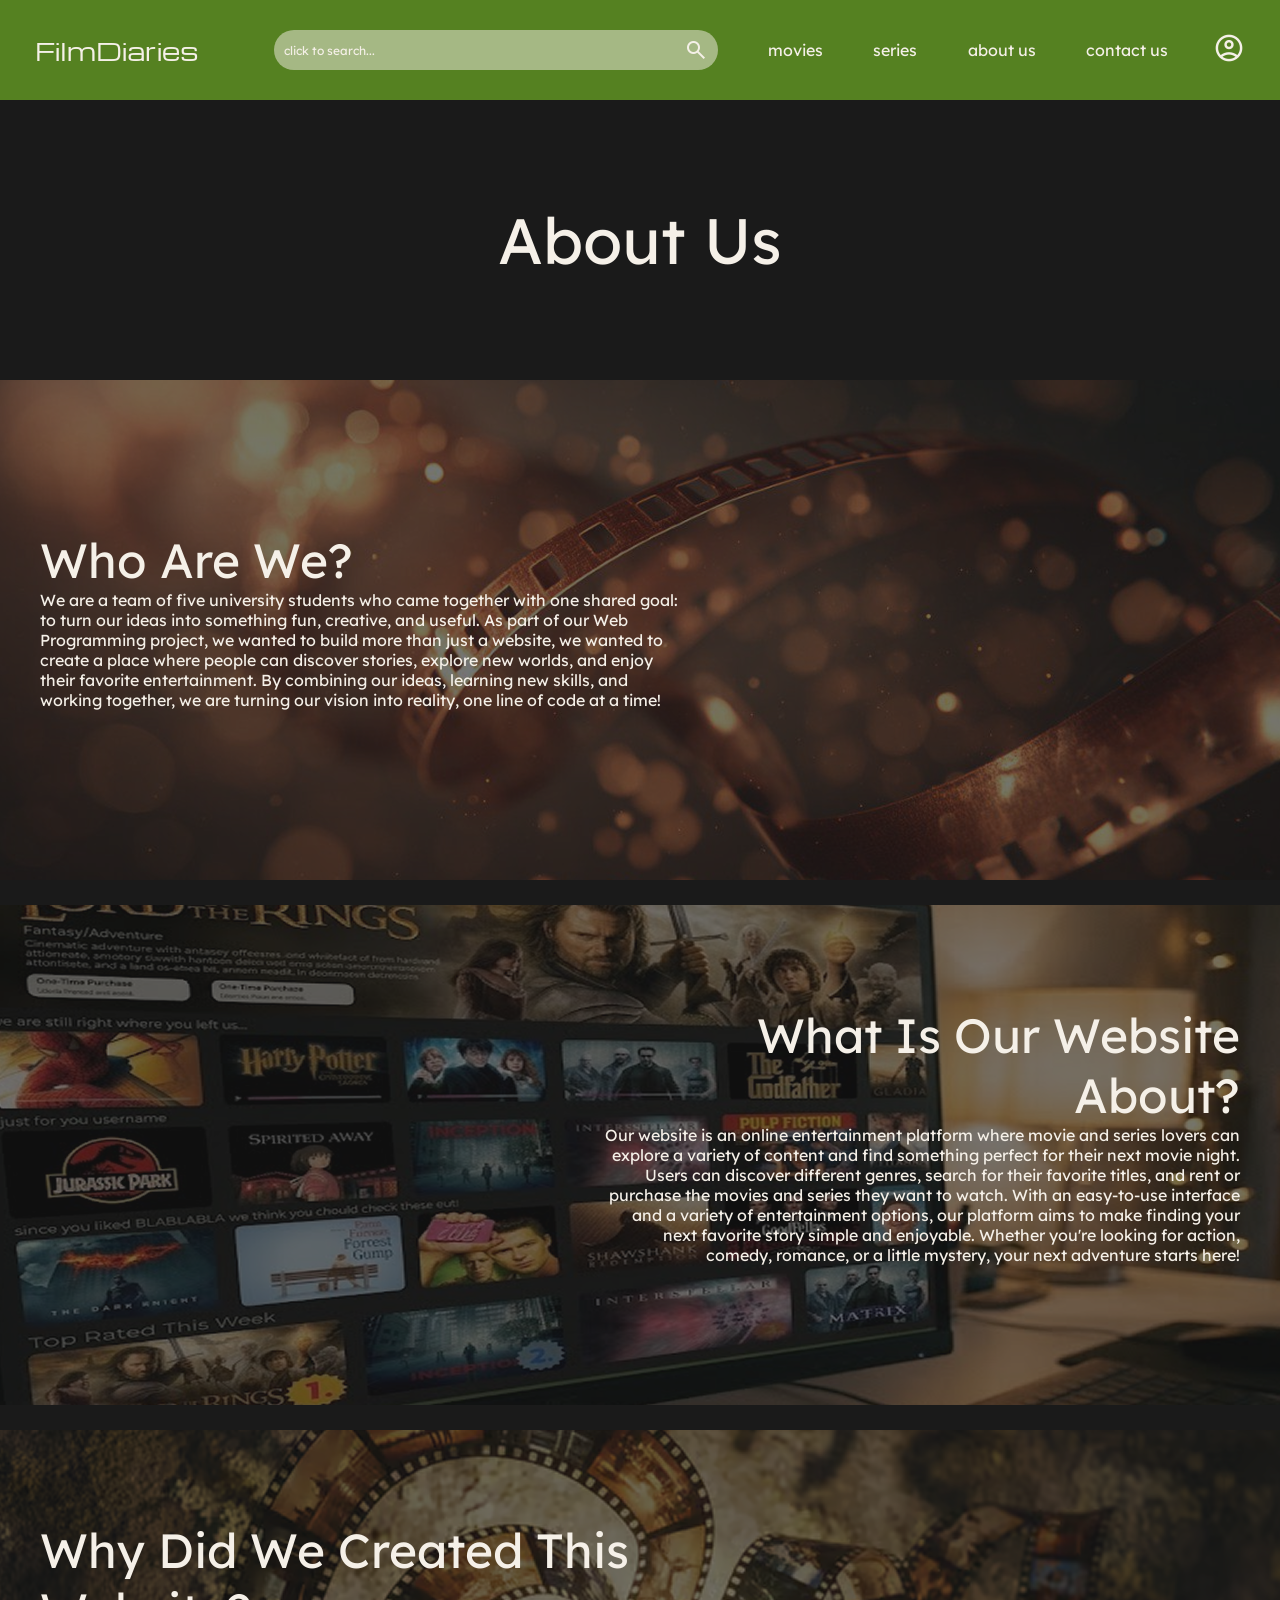
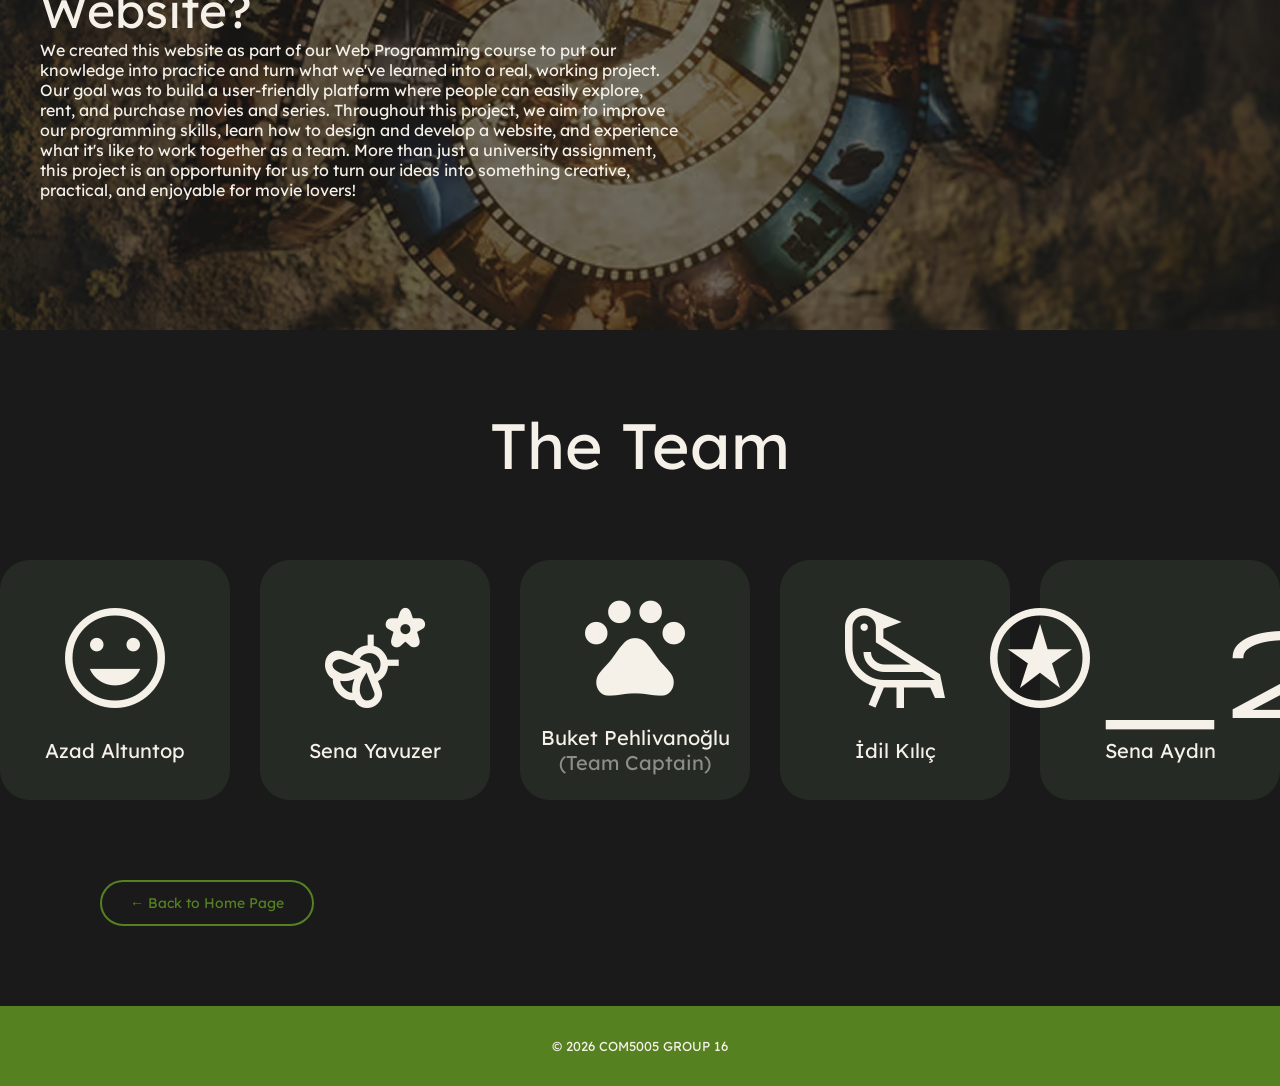
==== commit 8237921d: "yine navbar" ====
--- a/about_us.html
+++ b/about_us.html
@@ -28,15 +28,15 @@
             <div class="nav-links">
                 <a href="movies.html" class="link-text">movies</a>
                 <a href="series.html" class="link-text">series</a>
-                <a href="about_us.html" class="link-text">about_us</a>
-                <a href="contact_us.html" class="link-text">contact_us</a> 
+                <a href="about_us.html" class="link-text">about us</a>
+                <a href="contact_us.html" class="link-text">contact us</a> 
             </div>
             <div class="profile">
                 <span class="profile-icon material-symbols-outlined">account_circle</span>
                 <!-- Açılır Menü (Popup) -->
                 <div class="profile-popup" id="profilePopup">
                     <div class="popup-header">
-                        <span class="popup-title">My Profile</span>
+                        <a class="popup-title" href="profile.html">My Profile</a>
                         <span class="header-icon material-symbols-outlined">account_circle</span>
                     </div>
                     <div class="popup-divider"></div>
@@ -125,6 +125,7 @@
     </section>
     <a href="index.html" class="back-btn">← Back to Home Page</a>
 </body>
+<script src="js/index.js"></script>
 <footer>
     <p>© 2026 COM5005 GROUP 16</p>
 </footer>
--- a/css/style.css
+++ b/css/style.css
@@ -126,6 +126,10 @@
 }
 nav .profile:hover{
     color: #812154;
+}
+.nav-links a,
+.nav-links .link-text {
+    white-space: nowrap;
 }
 
 .profile-popup {
@@ -155,8 +159,13 @@
 }
 
 .popup-title {
+    text-decoration: none;
+    color:#F5F0E8;
     font-size: 14px;
     font-weight: 500;
+}
+.popup-title:hover{
+    color: #812154;
 }
 
 .header-icon {
@@ -193,10 +202,10 @@
     text-decoration: underline;
 }
 
-/* reklam ------------------------------------------------------------------------------ */
-
-.reklam{
-    background-image: url('../images/reklam.jpg');
+/* sponsor ------------------------------------------------------------------------------ */
+
+.sponsor{
+    background-image: url('../images/sponsor.jpg');
     background-size: cover;
     background-position: center;
     background-repeat: no-repeat;
@@ -205,7 +214,7 @@
     flex-direction: column;  
     justify-content: center;
 }
-.reklam-movie h1{
+.sponsor-movie h1{
     font-size: 80px;
     font-family: "Anton",sans-serif;
     text-align: center;
@@ -213,7 +222,7 @@
     line-height: 80px;
     margin-top: 5px;
 }
-.reklam-movie h6{
+.sponsor-movie h6{
     font-family: "Antonio",sans-serif;
     font-size: 20px;
     text-align: center;
@@ -225,7 +234,7 @@
     font-family: "Antonio",sans-serif;
     font-size: 20px;
 }
-.reklam-movie{
+.sponsor-movie{
     mix-blend-mode: difference;
     color: #ffffff;
     width: 500px;
@@ -236,14 +245,14 @@
     justify-content: space-between;
     font-family: "Anton", sans-serif;
 }
-.reklam-purchase-options{
+.sponsor-purchase-options{
     margin-top: 25px;
     display: flex;
     gap: 20px   ;
     justify-content: left;
     margin-left: 90px;
 }
-.reklam-one-time{
+.sponsor-one-time{
     background-color: #D9D9D9;
     border-radius: 20px;
     height:80px ; 
@@ -253,7 +262,7 @@
     text-align: left;
     justify-content: space-evenly;  
 }
-.reklam-join{
+.sponsor-join{
     background-color: #D9D9D9;
     border-radius: 20px;
     height:80px ; 
@@ -263,21 +272,21 @@
     text-align: left;
     justify-content: space-evenly;  
 }
-.reklam-purchase-options h6{
+.sponsor-purchase-options h6{
     font-family: "Lexend",sans-serif;
     font-size: 15px;
     color: #1A1A1A;
     margin-left: 10px;
 
 }
-.reklam-purchase-options h7{
+.sponsor-purchase-options h7{
     font-family: "Lexend",sans-serif;
     font-size: 12px;
     color: #1A1A1A;
     margin-left: 10px;
 
 }
-.reklam-purchase-options p{
+.sponsor-purchase-options p{
     font-family: "Lexend",sans-serif;
     font-size: 10px;
     color: #1A1A1A;
@@ -300,8 +309,9 @@
     margin-top: 50px;
     margin-left: 40px;
     margin-right: 40px;
-
-
+}
+main p strong {
+    font-weight: 700;
 }
 .wrapper{
     margin-left: 40px;
@@ -375,10 +385,30 @@
     font-size: 14px;
     transition: all 0.3s;
 }
-
-
 /* çerçeveli butona hover */
 .back-btn:hover {
     background: #558121;
     color: #ffffff;
+}
+
+/* scroll animation ------------------------------------------------------------------------------ */
+
+/* --- YUMUŞAK KAYDIRMA (SMOOTH SCROLL) --- */
+html {
+    scroll-behavior: smooth;
+}
+
+/* --- YUKARI KAYARAK BELİRME ANİMASYONU --- */
+.scroll-reveal {
+    opacity: 0;
+    transform: translateY(45px);
+    transition: opacity 0.75s cubic-bezier(0.2, 0.8, 0.2, 1), 
+                transform 0.75s cubic-bezier(0.2, 0.8, 0.2, 1);
+    will-change: opacity, transform;
+}
+
+/* Ekrana girdiği anda JS tarafından eklenir */
+.scroll-reveal.active {
+    opacity: 1;
+    transform: translateY(0);
 }
